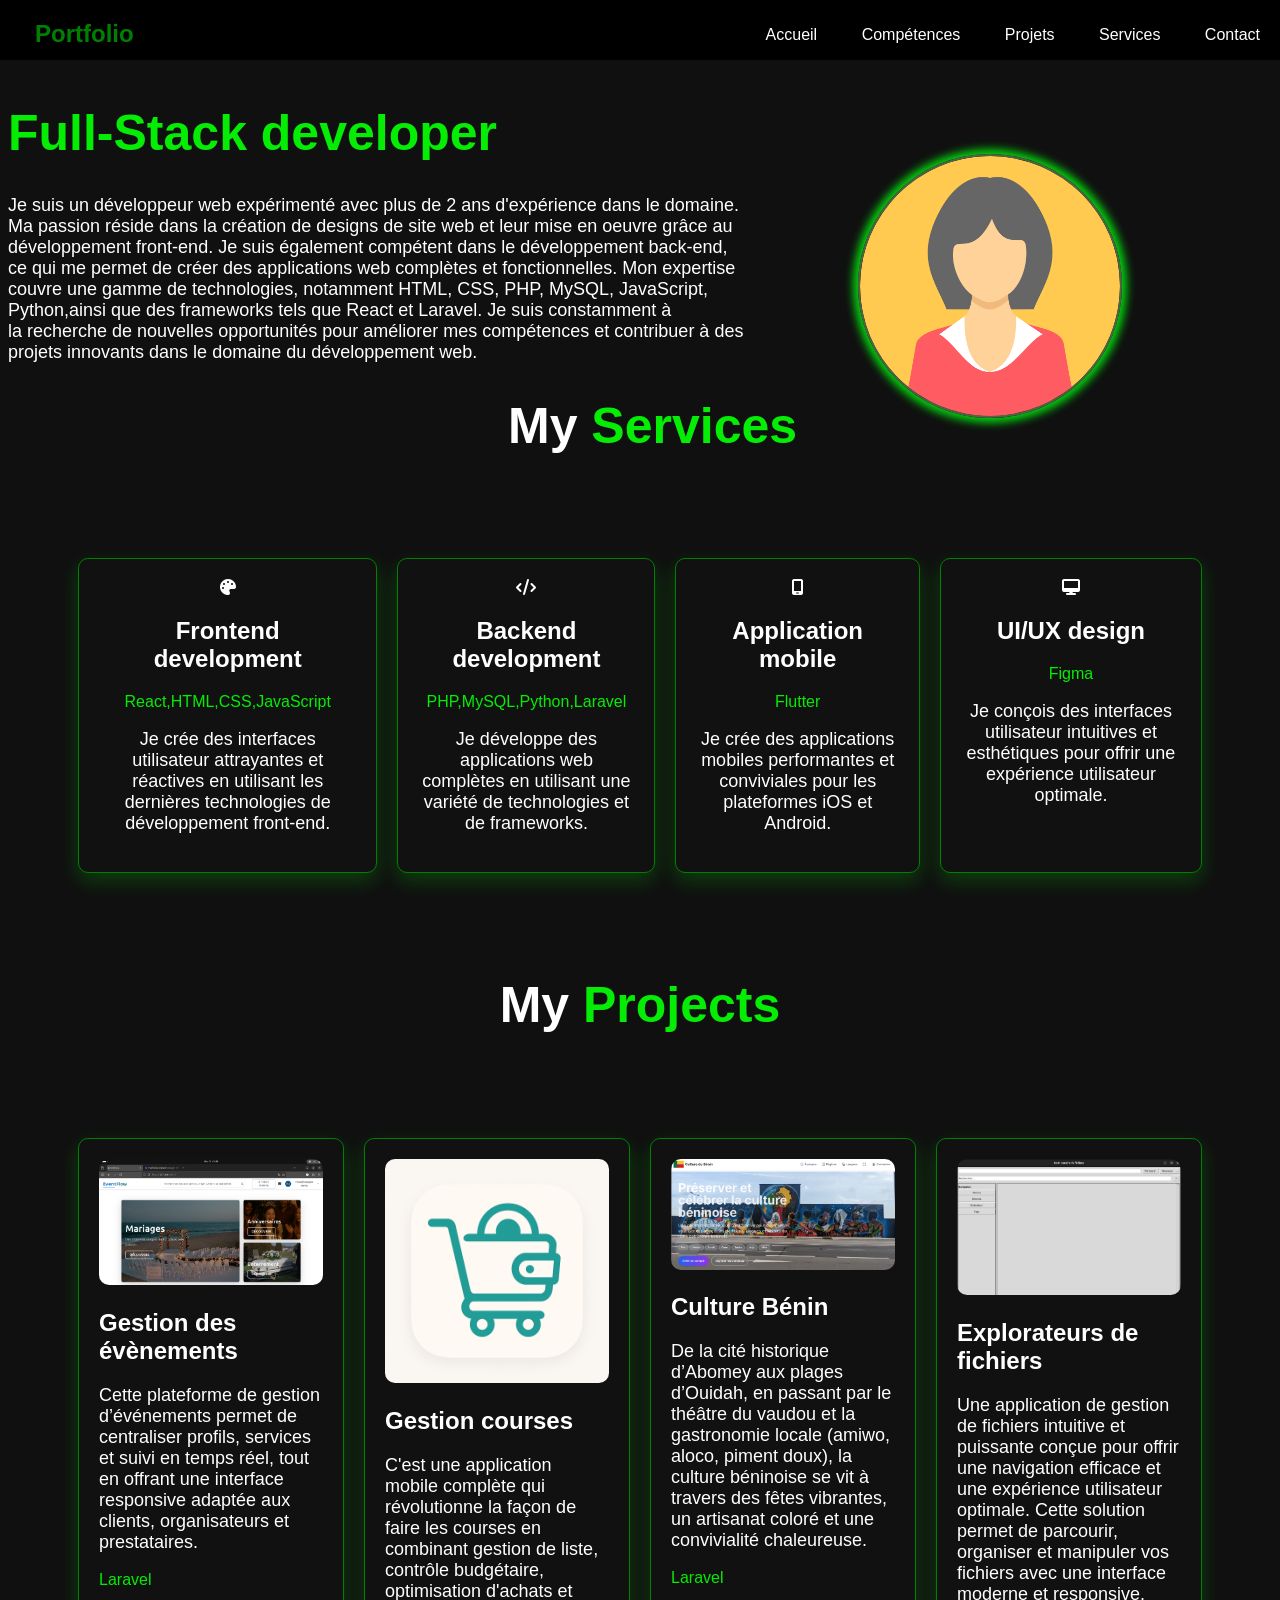
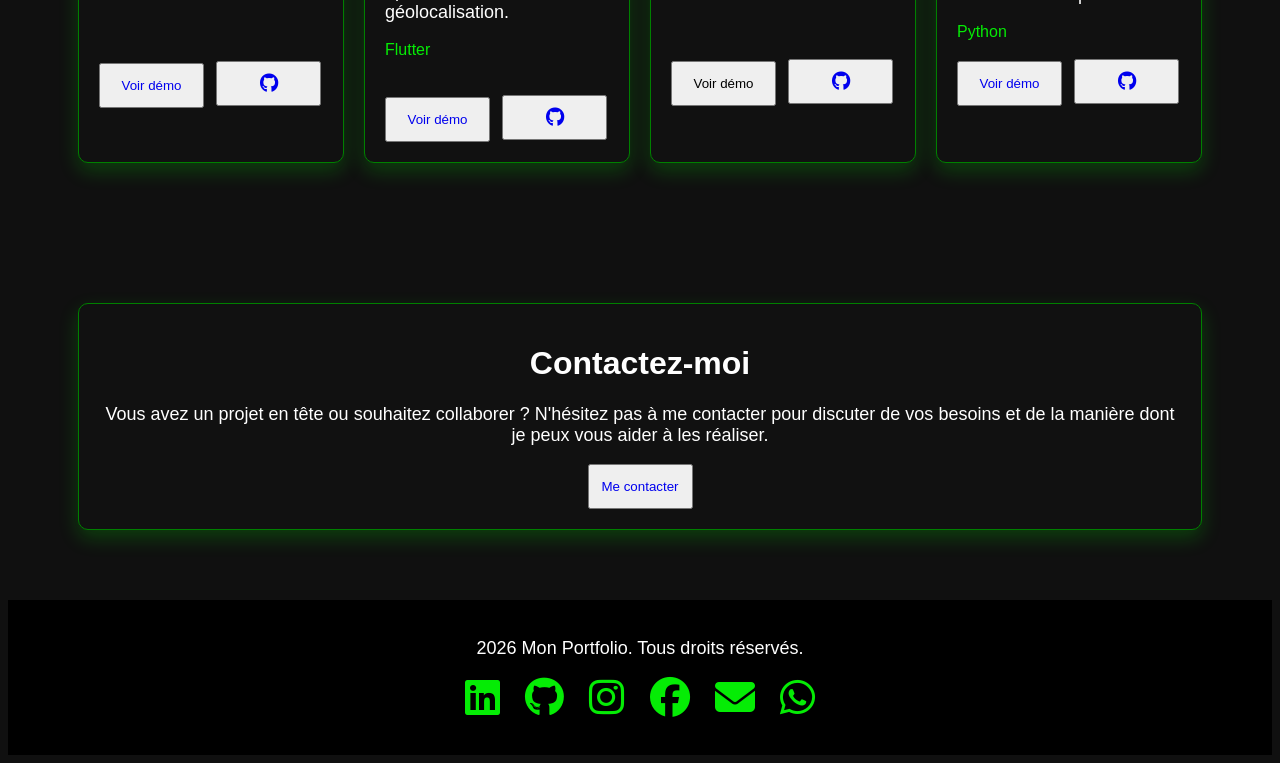
==== index.html @ 4a4cf70a "Renommer la page racine en index.html" ====
<!DOCTYPE html>
<html>
    <head>
        <title> Portfolio</title>
        <meta charset="utf-8">
        <link rel="stylesheet" href="style.css">
        <link rel="stylesheet" href="https://cdnjs.cloudflare.com/ajax/libs/font-awesome/6.5.0/css/all.min.css">
    </head>
    <body>
        <nav>
            <h1 class="title">Portfolio</h1>
            <ul>
                <li>
                    <a href="#profile">Accueil</a>
                </li>
                <li>
                    <a href="#skills">Compétences</a>
                </li>
                <li>
                    <a href="#projects">Projets</a>
                </li>
                <li>
                    <a href="#services">Services</a>
                </li>
                <li>
                    <a href="#">Contact</a>
                </li>
            </ul>
        </nav>
        <div id="profile" class="profile">
            <img class="profile-img" src="human.png" alt="Profile Image">
        </div>
        <h1 class="full">Full-Stack developer</h1>
        <p> Je suis un développeur web expérimenté avec plus de 2 ans d'expérience dans le domaine. <br> Ma passion réside dans la création de designs de site web et leur mise en oeuvre grâce au <br> développement front-end.
            Je suis également compétent dans le développement back-end, <br> ce qui me permet de créer des applications web complètes et fonctionnelles. Mon expertise <br> couvre une gamme de technologies, notamment HTML, CSS, 
            PHP, MySQL, JavaScript, <br> Python,ainsi que des frameworks tels que React et Laravel. Je suis constamment à <br> la recherche de nouvelles opportunités pour améliorer mes compétences et contribuer à des <br> projets 
            innovants dans le domaine du développement web.
        </p>

        <h1 class="service2">My <span>Services</span></h1>
        <div class="services" id="services">
            <div class="service">
                <i class="fa-solid fa-palette"></i>
                <h2>Frontend development</h2>
                <span>React,HTML,CSS,JavaScript</span>
                <p>Je crée des interfaces utilisateur attrayantes et réactives en utilisant les dernières technologies de développement front-end.</p>
            </div>
            <div class="service">
                <i class="fa-solid fa-code"></i>
                <h2>Backend development</h2>
                <span>PHP,MySQL,Python,Laravel</span>
                <p>Je développe des applications web complètes en utilisant une variété de technologies et de frameworks.</p>
            </div>
            <div class="service">
                <i class="fa-solid fa-mobile-screen"></i>
                <h2>Application mobile</h2>
                <span>Flutter</span>
                <p>Je crée des applications mobiles performantes et conviviales pour les plateformes iOS et Android.</p>
            </div>
            <div class="service">
                <i class="fa-solid fa-desktop"></i>
                <h2>UI/UX design</h2>
                <span>Figma</span>
                <p>Je conçois des interfaces utilisateur intuitives
                et esthétiques pour offrir une expérience utilisateur optimale.</p>
            </div>
        </div>
        <h1 class="projects">My <span>Projects</span></h1>
        <div class="projects-container" id="projects">
            <div class="project">
                <img src="project1.png" alt="Project 1">
                <h2>Gestion des évènements </h2>
                <p>Cette plateforme de gestion d’événements permet de
                centraliser profils, services et suivi en temps réel,
                tout en offrant une interface responsive adaptée aux clients, 
                organisateurs et prestataires.</p>
                <span>Laravel</span>
                <div>
                    <br><br><br><br>
                    <button> <a href="event.html" target="_blank">Voir démo</a> </button>
                    <button> <a href="git@github.com:Mvry-Shvnv/Event.git" target="_blank"><i class="fab fa-github"></i></a> </button>
                </div>
            </div>
            <div class="project">
                <img src="project2.jpeg" alt="Project 2">
                <h2>Gestion courses</h2>
                <p>C'est une application mobile complète qui révolutionne
                la façon de faire les courses en combinant gestion de liste,
                contrôle budgétaire, optimisation d'achats et géolocalisation.</p>
                <span>Flutter</span>
                <div>
                    <br><br>
                    <button> <a href="courses.html" target="_blank">Voir démo</a> </button>
                    <button> <a href="git@github.com:evodie-boss/gestion_courses.git" target="_blank"><i class="fab fa-github"></i></a> </button>
                </div>
            </div>
            <div class="project">
                <img src="project3.png" alt="Project 3">
                <h2>Culture Bénin</h2>
                <p>De la cité historique d’Abomey aux
                plages d’Ouidah, en passant par le théâtre du vaudou et la gastronomie 
                locale (amiwo, aloco, piment doux), la culture béninoise se vit à travers des fêtes vibrantes, un artisanat coloré et une convivialité chaleureuse.</p>
                <span>Laravel</span>
                <div>
                    <br><br><br><br>
                    <button> Voir démo </button>
                    <button> <a href="https://gitlab.com/houndonougbojenny/culturebenin.git" target="_blank"><i class="fab fa-github"></i></a> </button>
                </div>
            </div>
            <div class="project">
                <img src="project4.png" alt="Project 4">
                <h2>Explorateurs de fichiers </h2>
                <p>Une application de gestion de fichiers intuitive et puissante conçue pour offrir une navigation
                efficace et une expérience utilisateur optimale. Cette solution permet de parcourir, organiser et 
                manipuler vos fichiers avec une interface moderne et responsive.</p>
                <span>Python</span>
                <div>
                    <br>
                    <button> <a href="explo.html" target="_blank">Voir démo</a> </button>
                    <button> <a href="git@github.com:Jenny3005/Expos-Explorateur.git" target="_blank"><i class="fab fa-github"></i></a> </button>
                </div>
            </div>
        </div>
        <div class="contact">
            <h1>Contactez-moi</h1>
            <p>Vous avez un projet en tête ou souhaitez collaborer ? N'hésitez pas à me contacter pour discuter de vos besoins et de la manière dont je peux vous aider à les réaliser.</p>
            <button><a href="mailto:jennyhoundon@gmail.com">Me contacter</a></button>
            
        </div>
        
    </body>
    <footer>
        <p>2026 Mon Portfolio. Tous droits réservés.</p>
        <p>
            <a href="https://www.linkedin.com/in/jenny-houndonougbo-09a0712a4/" target="_blank"><i class="fab fa-linkedin"></i></a>
            <a href="https://github.com/Jenny3005" target="_blank"><i class="fab fa-github"></i></a>
            <a href="https://instagram.com/jennyhoundonougbo30" target="_blank"><i class="fab fa-instagram"></i></a>
            <a href="https://www.facebook.com/jenny.houndonougbo" target="_blank"><i class="fab fa-facebook"></i></a>
            <a href="mailto:jennyhoundon@gmail.com"><i class="fa-solid fa-envelope"></i></a>
            <a href="https://wa.me/0161623034" target="_blank"><i class="fab fa-whatsapp"></i></a>
        </p>
    </footer>
</html>
---- style.css ----
body {
    background-color: rgba(0, 0, 0, 0.938);
    color: white;
    font-family: 'Segoe UI', Tahoma, Geneva, Verdana, sans-serif;
    /*background:-webkit-linear-gradient(top left,black ,green);
    background:-moz-linear-gradient(top left,black,green);
    background: -o-linear-gradient(top left,black,green);
    background:linear-gradient(to right,black ,green);
    */
}
.profile-img {
    width: 260px;
    height: 260px;
    margin: 50px;
    border-radius: 50%;
    border: 2px solid #4a6741;
    box-shadow: 0 0px 8px 5px #04d10e;
}
.profile {
    float: right;
        margin-right: 100px;
        margin-top: 70px;   
}
nav {
    background-color: black;
    position: fixed;
    justify-content: space-between;
    display: flex;  
    top: 0;
    right: 0;
    left: 0;
    height: 60px;
    
}

.title {
    color: green;
    padding-left: 35px;

}

.full {
    padding-top: 70px;
    font-size: 50px;
    color: #05ec05;
}

nav ul {
    list-style: none;
    padding-top: 10px;
    
}
nav li {
    display: inline;
    padding: 20px;

}

li:hover {
    background-color: #63a517;
}

nav a {
    text-decoration: none;
    color: white;
}

p {
    font-size: 18px;
}

.service2 {
    text-align: left;
    padding-left: 500px;
    font-size: 50px;
}

.projects {
    text-align: center;
    font-size: 50px;
}

.skills {
    text-align: center;
    font-size: 50px;
}

span {
    color: #05ec05;
}

.service {
    background-color: #111;
    border: 1px solid green;
    border-radius: 10px;
    padding: 20px;
    text-align: center;
    box-shadow: 0 8px 20px rgba(0, 255, 0, 0.2);
    transition: transform 0.3s, box-shadow 0.3s;
}

.service:hover {
    transform: translateY(-8px); 
    box-shadow: 0 16px 30px rgba(0, 255, 0, 0.4);
}

.services {
    display: flex;
    justify-content: center;
    gap: 20px;
    padding: 70px;
}

p i {
    font-size: 40px;
}

.project {
    background-color: #111;
    border :1px solid green;
    border-radius: 10px;
    width: 300px;
    padding: 20px;
    box-shadow: 0 8px 20px rgba(0, 255, 0, 0.2);
    transition: transform 0.3s, box-shadow 0.3s;
    
}


.project:hover {
    transform: translateY(-8px);
    box-shadow: 0 16px 30px rgba(0, 255, 0, 0.4);
}

.projects-container {
    display: flex;
    padding: 70px;
    gap: 20px;
    justify-content: center;
}

p a {
    color: #05ec05;
    text-decoration: none;
    padding: 10px;
}

footer {
    background-color: black;
    color: white;
    text-align: center;
    padding: 20px;
    margin-top: 50px;
}

button {
    width: 105px;
    height: 45px;
    margin-right: 8px;
}

button:last-child {
  margin-right: 0;
}
button i {
    font-size: 19px;
}

button a {
    text-decoration: none;
}

img {
    width: 100%;
    height: auto;
    border-radius: 10px;
}

.contact {
    background-color: #111;
    border: 1px solid green;
    border-radius: 10px;
    padding: 20px;
    text-align: center;
    box-shadow: 0 8px 20px rgba(0, 255, 0, 0.2);
    transition: transform 0.3s, box-shadow 0.3s;
    margin: 70px;
}
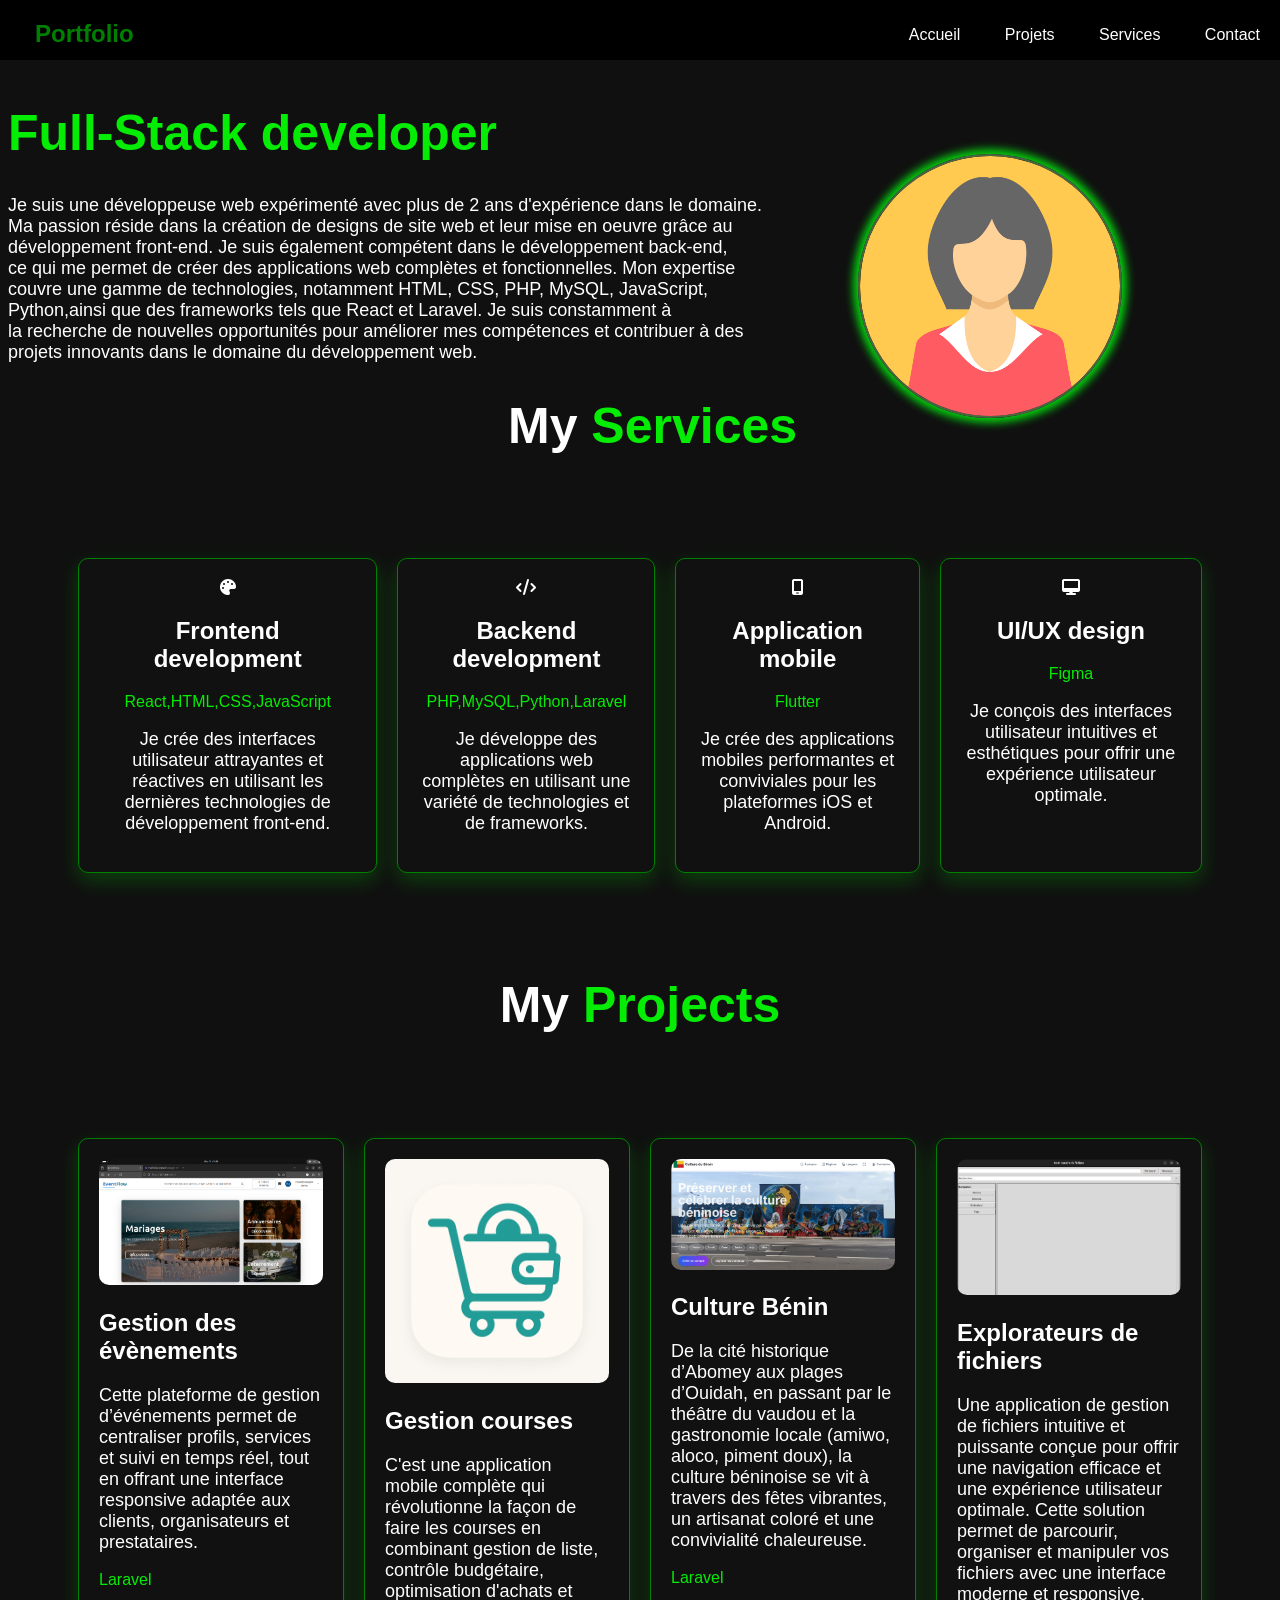
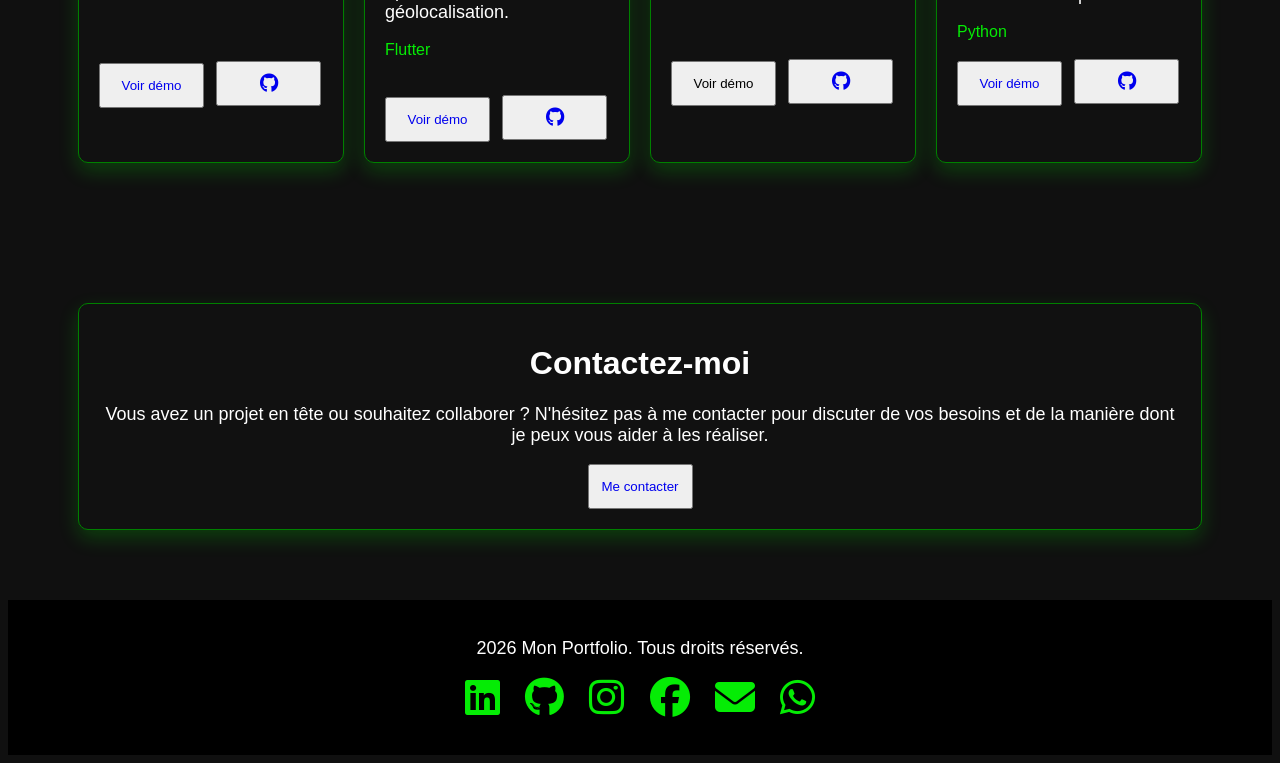
==== commit 2dfa678a: "Suppression de compétences" ====
--- a/index.html
+++ b/index.html
@@ -14,16 +14,13 @@
                     <a href="#profile">Accueil</a>
                 </li>
                 <li>
-                    <a href="#skills">Compétences</a>
-                </li>
-                <li>
                     <a href="#projects">Projets</a>
                 </li>
                 <li>
                     <a href="#services">Services</a>
                 </li>
                 <li>
-                    <a href="#">Contact</a>
+                    <a href="#contact">Contact</a>
                 </li>
             </ul>
         </nav>
@@ -31,7 +28,7 @@
             <img class="profile-img" src="human.png" alt="Profile Image">
         </div>
         <h1 class="full">Full-Stack developer</h1>
-        <p> Je suis un développeur web expérimenté avec plus de 2 ans d'expérience dans le domaine. <br> Ma passion réside dans la création de designs de site web et leur mise en oeuvre grâce au <br> développement front-end.
+        <p> Je suis une développeuse web expérimenté avec plus de 2 ans d'expérience dans le domaine. <br> Ma passion réside dans la création de designs de site web et leur mise en oeuvre grâce au <br> développement front-end.
             Je suis également compétent dans le développement back-end, <br> ce qui me permet de créer des applications web complètes et fonctionnelles. Mon expertise <br> couvre une gamme de technologies, notamment HTML, CSS, 
             PHP, MySQL, JavaScript, <br> Python,ainsi que des frameworks tels que React et Laravel. Je suis constamment à <br> la recherche de nouvelles opportunités pour améliorer mes compétences et contribuer à des <br> projets 
             innovants dans le domaine du développement web.
@@ -121,7 +118,7 @@
                 </div>
             </div>
         </div>
-        <div class="contact">
+        <div class="contact" id="contact">
             <h1>Contactez-moi</h1>
             <p>Vous avez un projet en tête ou souhaitez collaborer ? N'hésitez pas à me contacter pour discuter de vos besoins et de la manière dont je peux vous aider à les réaliser.</p>
             <button><a href="mailto:jennyhoundon@gmail.com">Me contacter</a></button>
